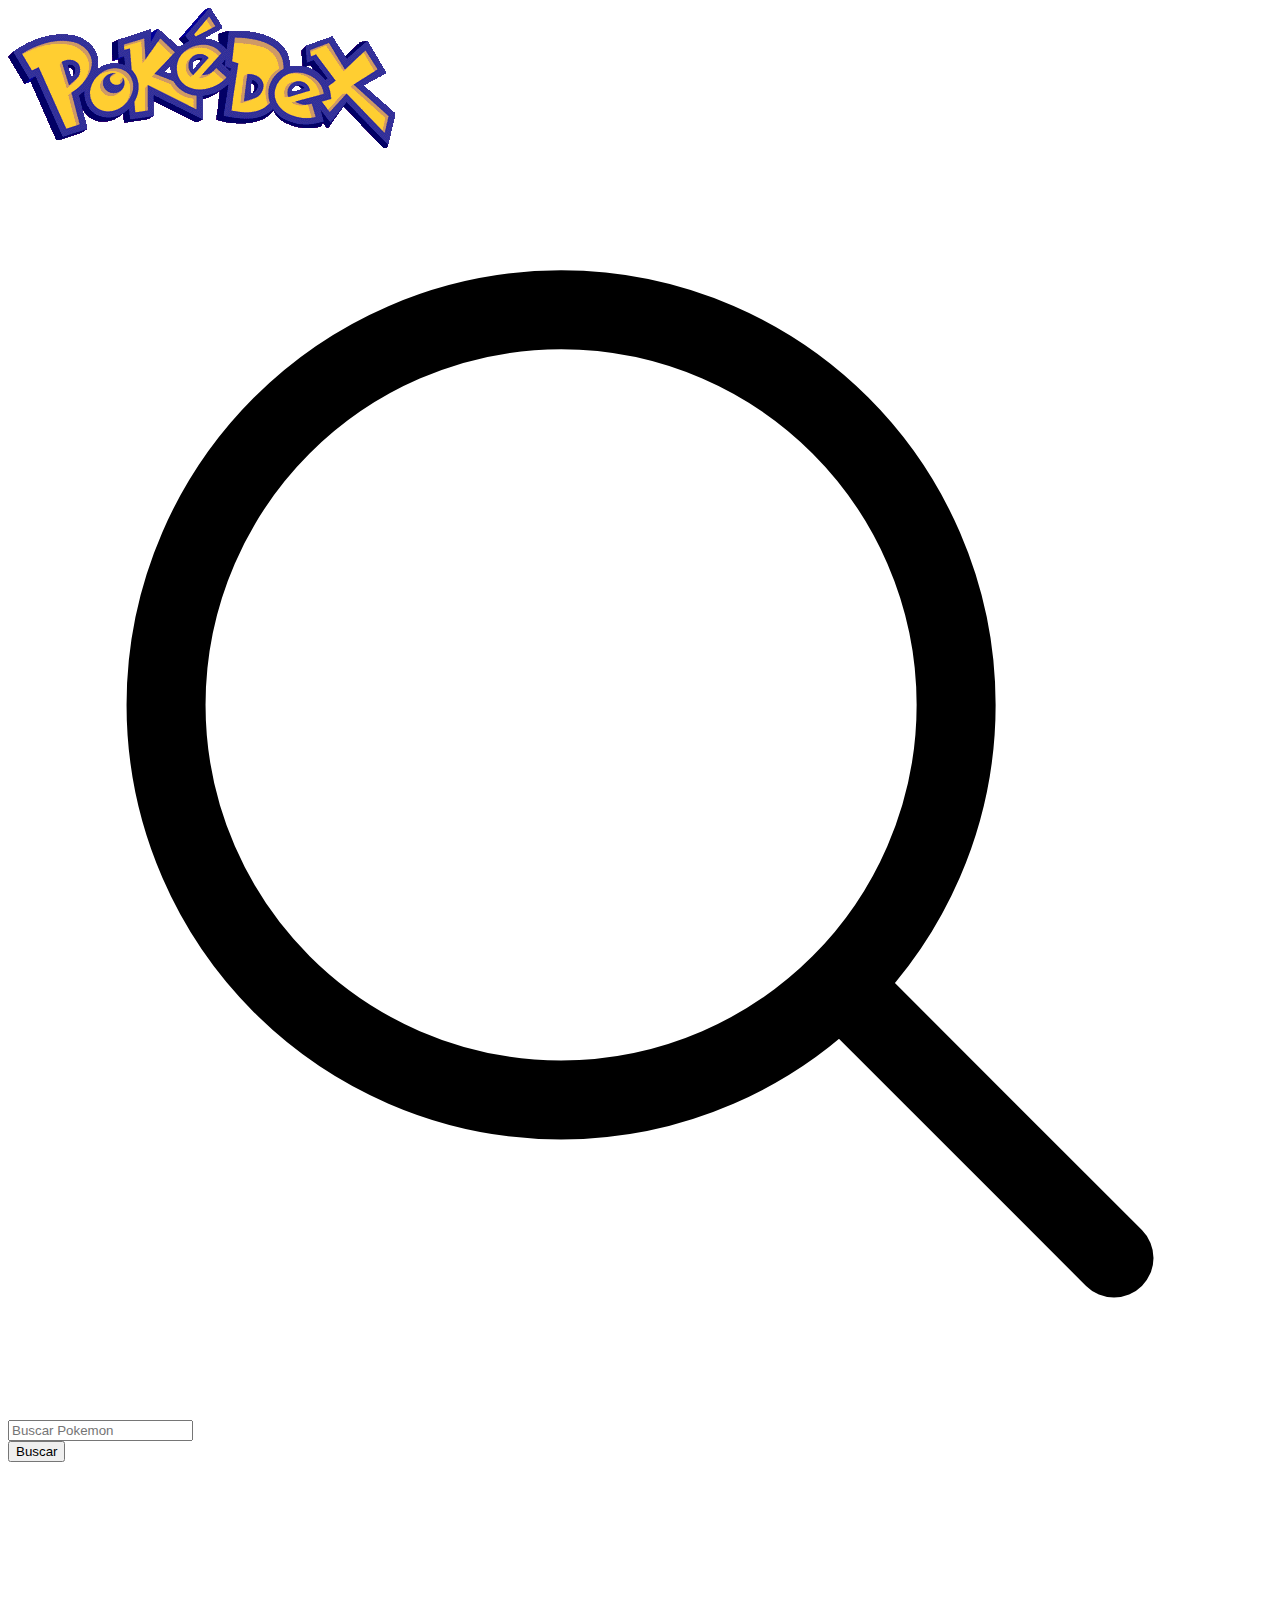
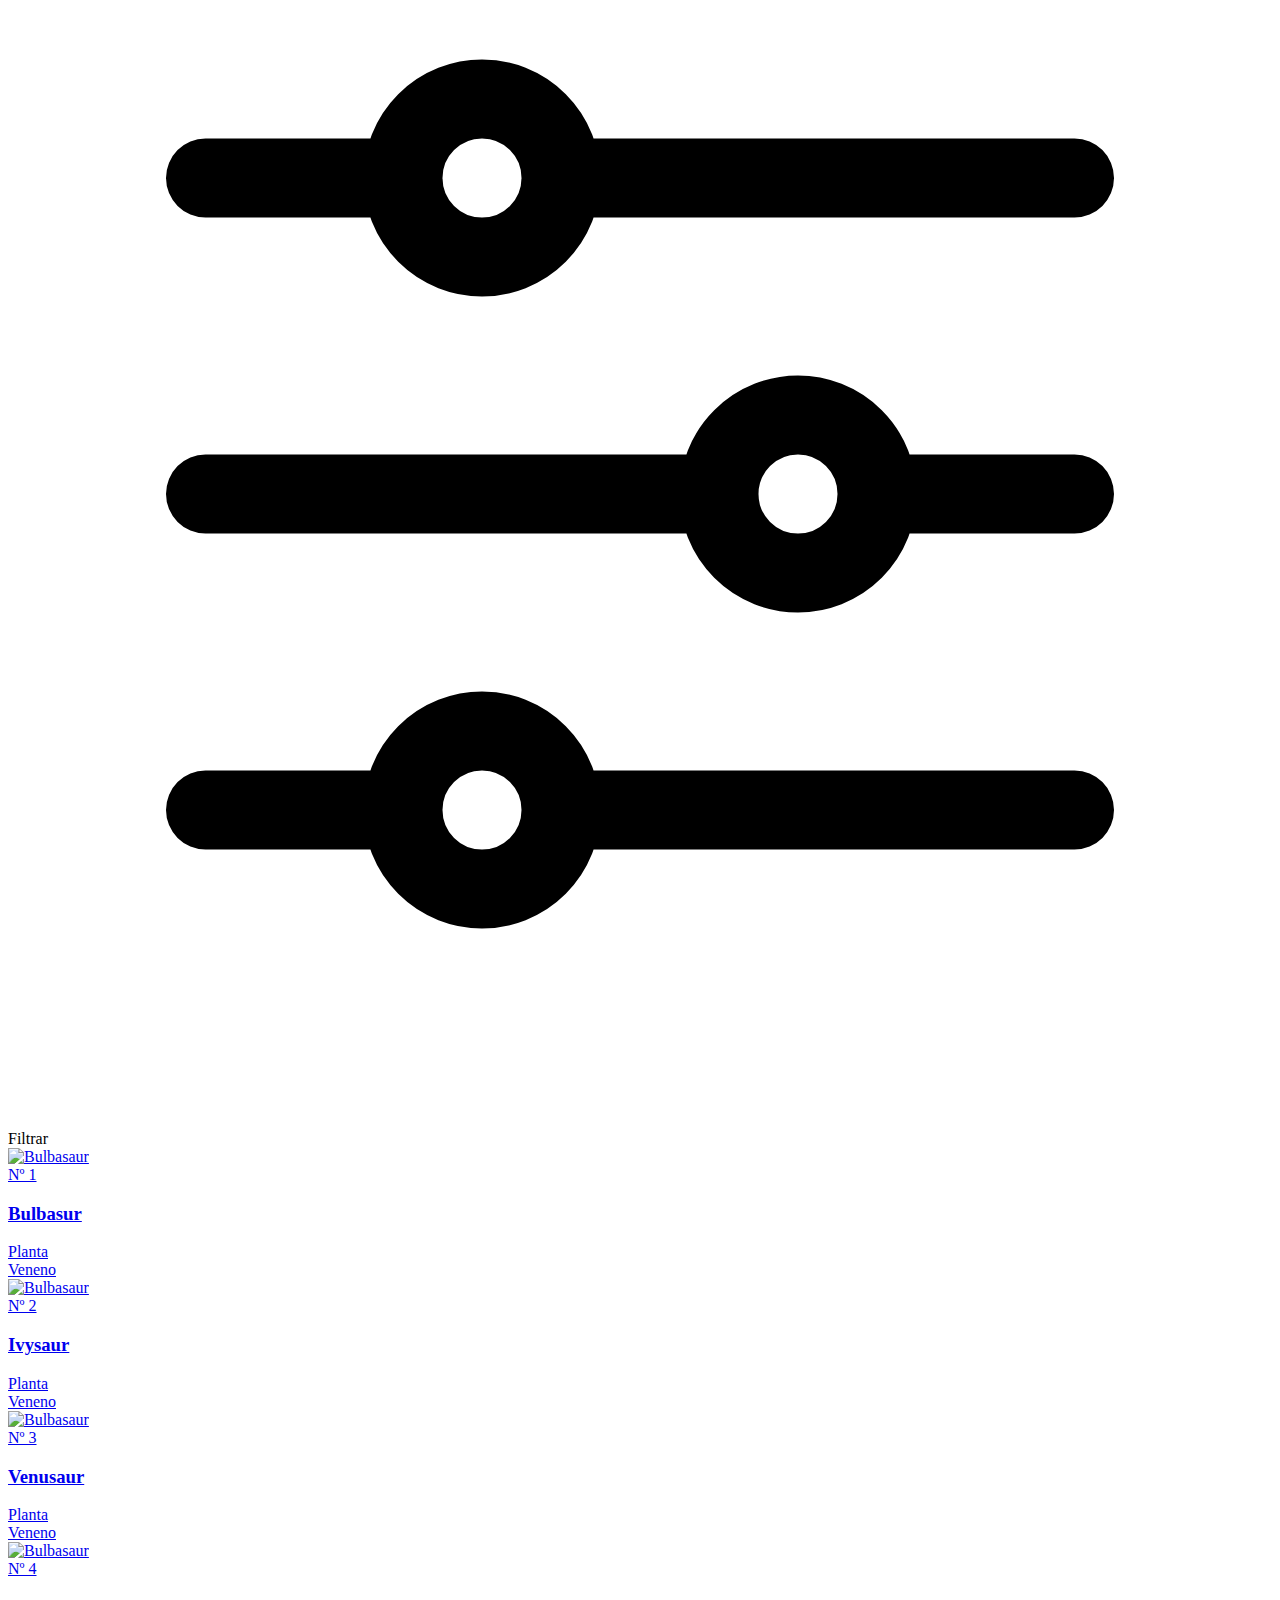
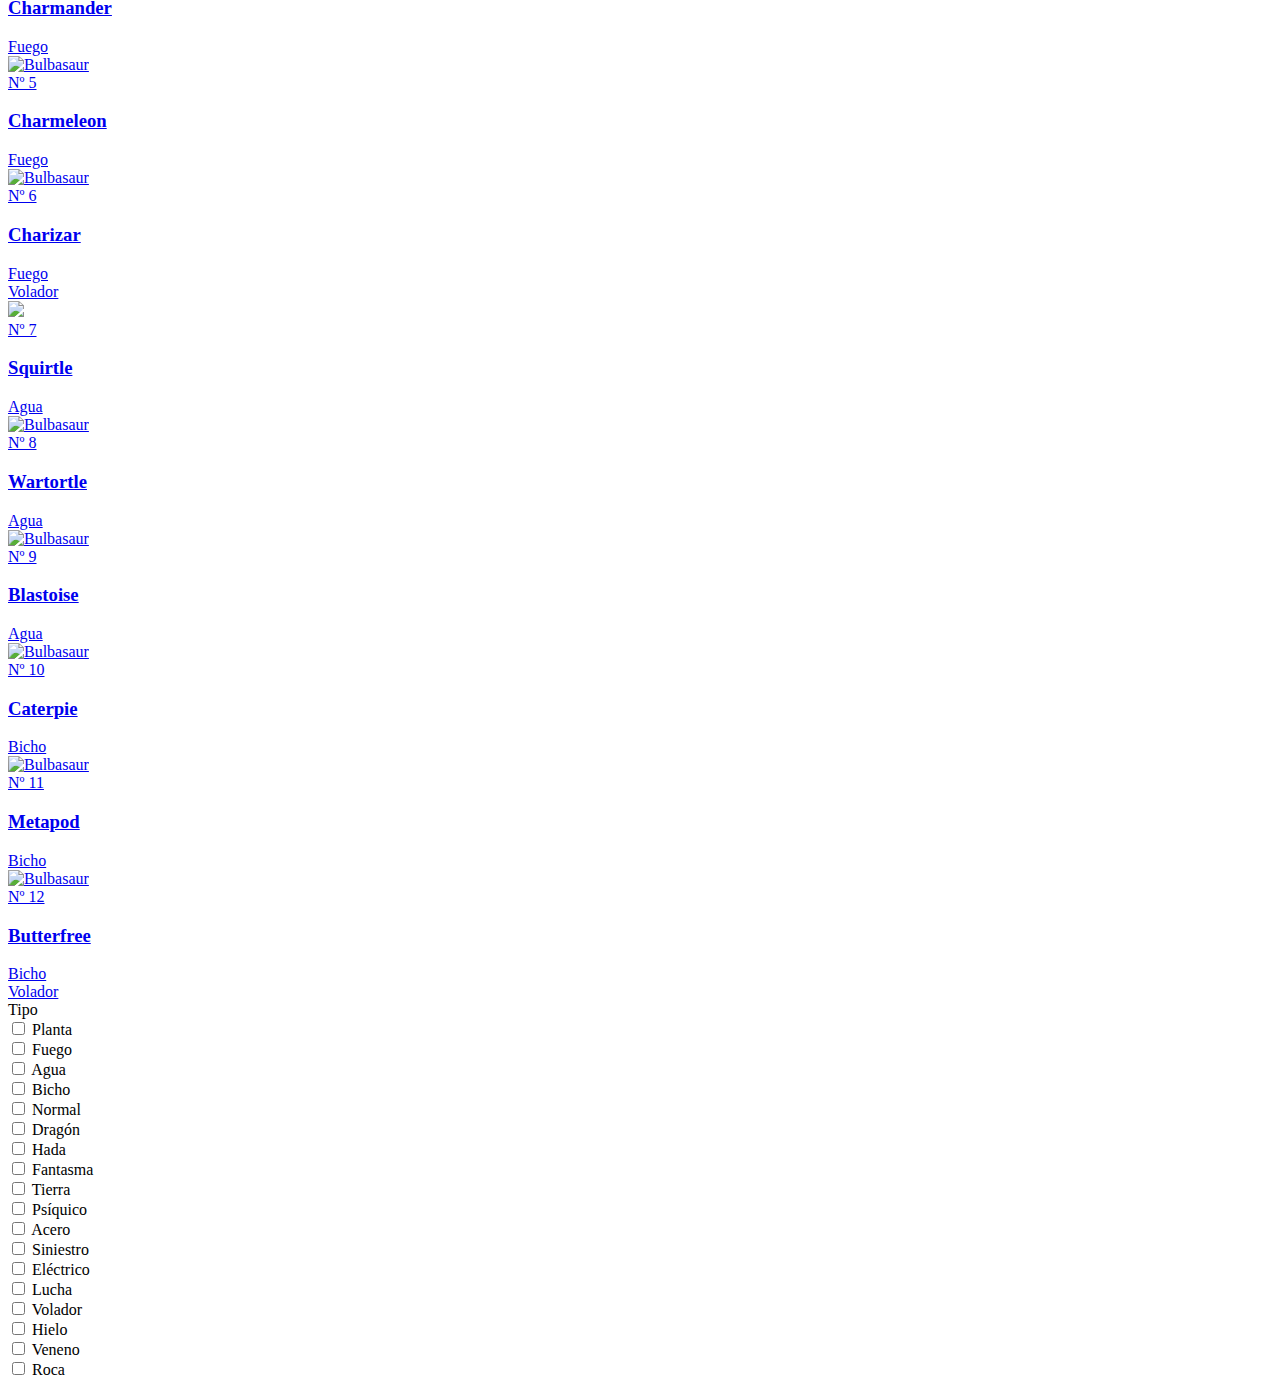
==== index.html @ eb7b1574 "pokemons" ====
<!DOCTYPE html>
<html lang="en">

<head>
    <meta charset="UTF-8">
    <meta http-equiv="X-UA-Compatible" content="IE-edge">
    <meta name="viewport" content="width=device-width, initial-scale=1.0">
    <title>Pokedex</title>
    <link rel="stylesheet" href="css/style.css">
</head>

<body>
    <header class="container"></header>
    <a href="/" class="logo">
        <img src="img/Pokédex_logo.png" alt="Pokedex">
    </a>
    <form>
        <div class="form-grup">
            <svg xmlns="http://www.w3.org/2000/svg" fill="none" viewBox="0 0 24 24" stroke-width="1.5"
                stroke="currentColor" class="icon-search">
                <path stroke-linecap="round" stroke-linejoin="round"
                    d="M21 21l-5.197-5.197m0 0A7.5 7.5 0 105.196 5.196a7.5 7.5 0 0010.607 10.607z" />
            </svg>
            <input type="search" placeholder="Buscar Pokemon">
        </div>

        <button class="btn-search">Buscar</button>
    </form>

    <div class="container-filter container">
        <div class="icon-filter">
            <svg xmlns="http://www.w3.org/2000/svg" fill="none" viewBox="0 0 24 24" stroke-width="1.5"
                stroke="currentColor" class="icon">
                <path stroke-linecap="round" stroke-linejoin="round"
                    d="M10.5 6h9.75M10.5 6a1.5 1.5 0 11-3 0m3 0a1.5 1.5 0 10-3 0M3.75 6H7.5m3 12h9.75m-9.75 0a1.5 1.5 0 01-3 0m3 0a1.5 1.5 0 00-3 0m-3.75 0H7.5m9-6h3.75m-3.75 0a1.5 1.5 0 01-3 0m3 0a1.5 1.5 0 00-3 0m-9.75 0h9.75" />
            </svg>

        </div>
        <span>Filtrar</span>
    </div>

    <main class="card-list-pokemon container">
        <a href="pokemon.html" class="card-pokemon">
            <div class="card-img">
                <img src="https://assets.pokemon.com/assets/cms2/img/pokedex/detail/001.png" alt="Bulbasaur">
            </div>
            <div class="card-info">
                <span class="pokemon-id">Nº 1</span>
                <h3>Bulbasur</h3>
                <div class="card-types">
                    <div class="grass">Planta</div>
                    <div class="poison">Veneno</div>
                </div>
            </div>
        </a>
        <a href="pokemon.html" class="card-pokemon">
            <div class="card-img">
                <img src="https://assets.pokemon.com/assets/cms2/img/pokedex/detail/002.png" alt="Bulbasaur">
            </div>
            <div class="card-info">
                <span class="pokemon-id">Nº 2</span>
                <h3>Ivysaur</h3>
                <div class="card-types">
                    <div class="grass">Planta</div>
                    <div class="poison">Veneno</div>
                </div>
            </div>
        </a>
        <a href="pokemon.html" class="card-pokemon">
            <div class="card-img">
                <img src="https://assets.pokemon.com/assets/cms2/img/pokedex/detail/003.png" alt="Bulbasaur">
            </div>
            <div class="card-info">
                <span class="pokemon-id">Nº 3</span>
                <h3>Venusaur</h3>
                <div class="card-types">
                    <div class="grass">Planta</div>
                    <div class="poison">Veneno</div>
                </div>
            </div>
        </a>
        <a href="pokemon.html" class="card-pokemon">
            <div class="card-img">
                <img src="https://assets.pokemon.com/assets/cms2/img/pokedex/detail/004.png" alt="Bulbasaur">
            </div>
            <div class="card-info">
                <span class="pokemon-id">Nº 4</span>
                <h3>Charmander</h3>
                <div class="card-types">
                    <div class="fire">Fuego</div>
                </div>
            </div>
        </a>
        <a href="pokemon.html" class="card-pokemon">
            <div class="card-img">
                <img src="https://assets.pokemon.com/assets/cms2/img/pokedex/detail/005.png" alt="Bulbasaur">
            </div>
            <div class="card-info">
                <span class="pokemon-id">Nº 5</span>
                <h3>Charmeleon</h3>
                <div class="card-types">
                    <div class="fire">Fuego</div>
                </div>
            </div>
        </a>
        <a href="pokemon.html" class="card-pokemon">
            <div class="card-img">
                <img src="https://assets.pokemon.com/assets/cms2/img/pokedex/detail/006.png" alt="Bulbasaur">
            </div>
            <div class="card-info">
                <span class="pokemon-id">Nº 6</span>
                <h3>Charizar</h3>
                <div class="card-types">
                    <div class="fire">Fuego</div>
                    <div class="flying">Volador</div>
                </div>
            </div>
        </a>
        <a href="pokemon.html" class="card-pokemon">
            <div class="card-img">
                <img src="https://assets.pokemon.com/assets/cms2/img/pokedex/detail/007.png alt="Bulbasaur">
            </div>
            <div class="card-info">
                <span class="pokemon-id">Nº 7</span>
                <h3>Squirtle</h3>
                <div class="card-types">
                    <div class="water">Agua</div>
                </div>
            </div>
        </a>
        <a href="pokemon.html" class="card-pokemon">
            <div class="card-img">
                <img src="https://assets.pokemon.com/assets/cms2/img/pokedex/detail/008.png" alt="Bulbasaur">
            </div>
            <div class="card-info">
                <span class="pokemon-id">Nº 8</span>
                <h3>Wartortle</h3>
                <div class="card-types">
                    <div class="water">Agua</div>
                </div>
            </div>
        </a>
        <a href="pokemon.html" class="card-pokemon">
            <div class="card-img">
                <img src="https://assets.pokemon.com/assets/cms2/img/pokedex/detail/009.png" alt="Bulbasaur">
            </div>
            <div class="card-info">
                <span class="pokemon-id">Nº 9</span>
                <h3>Blastoise</h3>
                <div class="card-types">
                    <div class="water">Agua</div>
                </div>
            </div>
        </a>
        <a href="pokemon.html" class="card-pokemon">
            <div class="card-img">
                <img src="https://assets.pokemon.com/assets/cms2/img/pokedex/detail/010.png" alt="Bulbasaur">
            </div>
            <div class="card-info">
                <span class="pokemon-id">Nº 10</span>
                <h3>Caterpie</h3>
                <div class="card-types">
                    <div class="bug">Bicho</div>
                </div>
            </div>
        </a>
        <a href="pokemon.html" class="card-pokemon">
            <div class="card-img">
                <img src="https://assets.pokemon.com/assets/cms2/img/pokedex/detail/011.png" alt="Bulbasaur">
            </div>
            <div class="card-info">
                <span class="pokemon-id">Nº 11</span>
                <h3>Metapod</h3>
                <div class="card-types">
                    <div class="bug">Bicho</div>
                </div>
            </div>
        </a>
        <a href="pokemon.html" class="card-pokemon">
            <div class="card-img">
                <img src="https://assets.pokemon.com/assets/cms2/img/pokedex/detail/012.png" alt="Bulbasaur">
            </div>
            <div class="card-info">
                <span class="pokemon-id">Nº 12</span>
                <h3>Butterfree</h3>
                <div class="card-types">
                    <div class="bug">Bicho</div>
                    <div class="flying">Volador</div>
                </div>
            </div>
        </a>
    </main>

    <div class="container-filters">
        <div class="filter-by-type">
            <span>Tipo</span>

            <div class="group-type">
                <input type="checkbox" name="grass" id="grass">
                <label for="grass">Planta</label>
            </div>
            <div class="group-type">
                <input type="checkbox" name="fire" id="fire">
                <label for="fire">Fuego</label>
            </div>
            <div class="group-type">
                <input type="checkbox" name="water" id="water">
                <label for="water">Agua</label>
            </div>
            <div class="group-type">
                <input type="checkbox" name="bug" id="bug">
                <label for="bug">Bicho</label>
            </div>
            <div class="group-type">
                <input type="checkbox" name="normal" id="normal">
                <label for="normal">Normal</label>
            </div>
            <div class="group-type">
                <input type="checkbox" name="dragon" id="dragon">
                <label for="dragon">Dragón</label>
            </div>
            <div class="group-type">
                <input type="checkbox" name="fairy" id="fairy">
                <label for="fairy">Hada</label>
            </div>
            <div class="group-type">
                <input type="checkbox" name="ghost" id="ghost">
                <label for="ghost">Fantasma</label>
            </div>
            <div class="group-type">
                <input type="checkbox" name="ground" id="ground">
                <label for="ground">Tierra</label>
            </div>
            <div class="group-type">
                <input type="checkbox" name="psychic" id="psychic">
                <label for="psychic">Psíquico</label>
            </div>
            <div class="group-type">
                <input type="checkbox" name="steel" id="steel">
                <label for="steel">Acero</label>
            </div>
            <div class="group-type">
                <input type="checkbox" name="shadow" id="shadow">
                <label for="shadow">Siniestro</label>
            </div>
            <div class="group-type">
                <input type="checkbox" name="electric" id="electric">
                <label for="electric">Eléctrico</label>
            </div>
            <div class="group-type">
                <input type="checkbox" name="fighting" id="fighting">
                <label for="fighting">Lucha</label>
            </div>
            <div class="group-type">
                <input type="checkbox" name="flying" id="flying">
                <label for="flying">Volador</label>
            </div>
            <div class="group-type">
                <input type="checkbox" name="ice" id="ice">
                <label for="ice">Hielo</label>
            </div>
            <div class="group-type">
                <input type="checkbox" name="poison" id="poison">
                <label for="poison">Veneno</label>
            </div>
            <div class="group-type">
                <input type="checkbox" name="rock" id="rock">
                <label for="rock">Roca</label>
            </div>
        </div>
    </div>
</body>

</html>
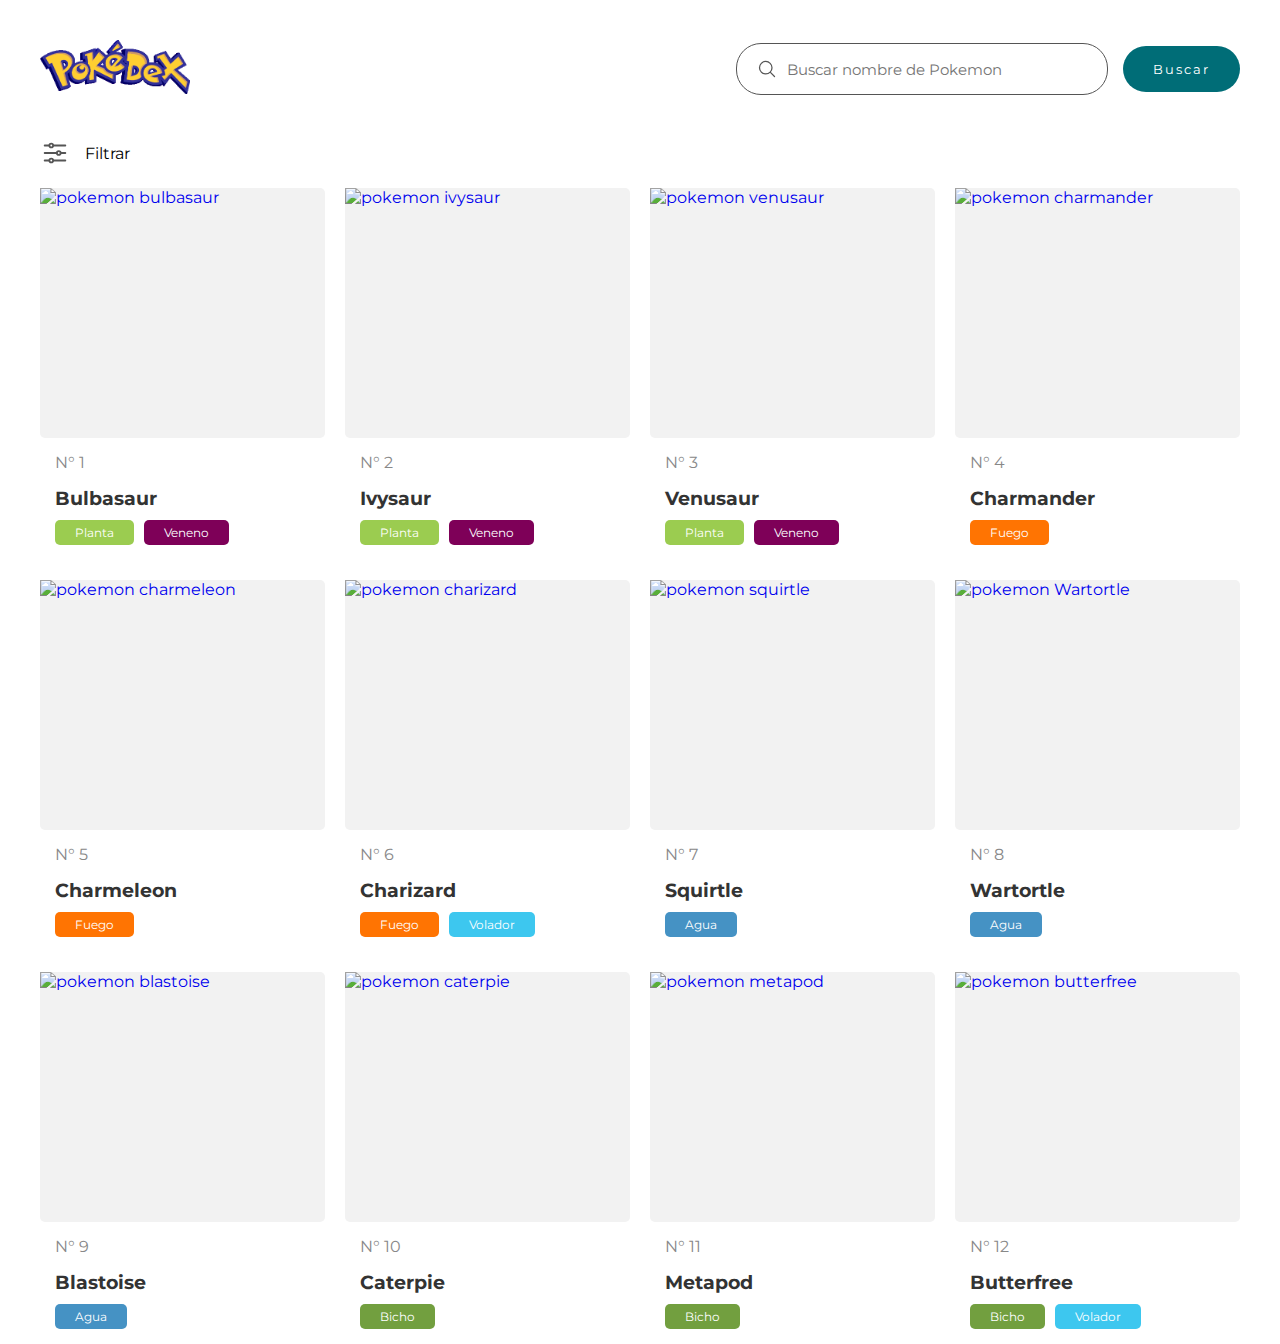
==== commit 03366f16: "pokestats" ====
--- a/index.html
+++ b/index.html
@@ -1,274 +1,344 @@
 <!DOCTYPE html>
 <html lang="en">
-
-<head>
-    <meta charset="UTF-8">
-    <meta http-equiv="X-UA-Compatible" content="IE-edge">
-    <meta name="viewport" content="width=device-width, initial-scale=1.0">
-    <title>Pokedex</title>
-    <link rel="stylesheet" href="css/style.css">
-</head>
-
-<body>
-    <header class="container"></header>
-    <a href="/" class="logo">
-        <img src="img/Pokédex_logo.png" alt="Pokedex">
-    </a>
-    <form>
-        <div class="form-grup">
-            <svg xmlns="http://www.w3.org/2000/svg" fill="none" viewBox="0 0 24 24" stroke-width="1.5"
-                stroke="currentColor" class="icon-search">
-                <path stroke-linecap="round" stroke-linejoin="round"
-                    d="M21 21l-5.197-5.197m0 0A7.5 7.5 0 105.196 5.196a7.5 7.5 0 0010.607 10.607z" />
-            </svg>
-            <input type="search" placeholder="Buscar Pokemon">
-        </div>
-
-        <button class="btn-search">Buscar</button>
-    </form>
-
-    <div class="container-filter container">
-        <div class="icon-filter">
-            <svg xmlns="http://www.w3.org/2000/svg" fill="none" viewBox="0 0 24 24" stroke-width="1.5"
-                stroke="currentColor" class="icon">
-                <path stroke-linecap="round" stroke-linejoin="round"
-                    d="M10.5 6h9.75M10.5 6a1.5 1.5 0 11-3 0m3 0a1.5 1.5 0 10-3 0M3.75 6H7.5m3 12h9.75m-9.75 0a1.5 1.5 0 01-3 0m3 0a1.5 1.5 0 00-3 0m-3.75 0H7.5m9-6h3.75m-3.75 0a1.5 1.5 0 01-3 0m3 0a1.5 1.5 0 00-3 0m-9.75 0h9.75" />
-            </svg>
-
-        </div>
-        <span>Filtrar</span>
-    </div>
-
-    <main class="card-list-pokemon container">
-        <a href="pokemon.html" class="card-pokemon">
-            <div class="card-img">
-                <img src="https://assets.pokemon.com/assets/cms2/img/pokedex/detail/001.png" alt="Bulbasaur">
-            </div>
-            <div class="card-info">
-                <span class="pokemon-id">Nº 1</span>
-                <h3>Bulbasur</h3>
-                <div class="card-types">
-                    <div class="grass">Planta</div>
-                    <div class="poison">Veneno</div>
-                </div>
-            </div>
-        </a>
-        <a href="pokemon.html" class="card-pokemon">
-            <div class="card-img">
-                <img src="https://assets.pokemon.com/assets/cms2/img/pokedex/detail/002.png" alt="Bulbasaur">
-            </div>
-            <div class="card-info">
-                <span class="pokemon-id">Nº 2</span>
-                <h3>Ivysaur</h3>
-                <div class="card-types">
-                    <div class="grass">Planta</div>
-                    <div class="poison">Veneno</div>
-                </div>
-            </div>
-        </a>
-        <a href="pokemon.html" class="card-pokemon">
-            <div class="card-img">
-                <img src="https://assets.pokemon.com/assets/cms2/img/pokedex/detail/003.png" alt="Bulbasaur">
-            </div>
-            <div class="card-info">
-                <span class="pokemon-id">Nº 3</span>
-                <h3>Venusaur</h3>
-                <div class="card-types">
-                    <div class="grass">Planta</div>
-                    <div class="poison">Veneno</div>
-                </div>
-            </div>
-        </a>
-        <a href="pokemon.html" class="card-pokemon">
-            <div class="card-img">
-                <img src="https://assets.pokemon.com/assets/cms2/img/pokedex/detail/004.png" alt="Bulbasaur">
-            </div>
-            <div class="card-info">
-                <span class="pokemon-id">Nº 4</span>
-                <h3>Charmander</h3>
-                <div class="card-types">
-                    <div class="fire">Fuego</div>
-                </div>
-            </div>
-        </a>
-        <a href="pokemon.html" class="card-pokemon">
-            <div class="card-img">
-                <img src="https://assets.pokemon.com/assets/cms2/img/pokedex/detail/005.png" alt="Bulbasaur">
-            </div>
-            <div class="card-info">
-                <span class="pokemon-id">Nº 5</span>
-                <h3>Charmeleon</h3>
-                <div class="card-types">
-                    <div class="fire">Fuego</div>
-                </div>
-            </div>
-        </a>
-        <a href="pokemon.html" class="card-pokemon">
-            <div class="card-img">
-                <img src="https://assets.pokemon.com/assets/cms2/img/pokedex/detail/006.png" alt="Bulbasaur">
-            </div>
-            <div class="card-info">
-                <span class="pokemon-id">Nº 6</span>
-                <h3>Charizar</h3>
-                <div class="card-types">
-                    <div class="fire">Fuego</div>
-                    <div class="flying">Volador</div>
-                </div>
-            </div>
-        </a>
-        <a href="pokemon.html" class="card-pokemon">
-            <div class="card-img">
-                <img src="https://assets.pokemon.com/assets/cms2/img/pokedex/detail/007.png alt="Bulbasaur">
-            </div>
-            <div class="card-info">
-                <span class="pokemon-id">Nº 7</span>
-                <h3>Squirtle</h3>
-                <div class="card-types">
-                    <div class="water">Agua</div>
-                </div>
-            </div>
-        </a>
-        <a href="pokemon.html" class="card-pokemon">
-            <div class="card-img">
-                <img src="https://assets.pokemon.com/assets/cms2/img/pokedex/detail/008.png" alt="Bulbasaur">
-            </div>
-            <div class="card-info">
-                <span class="pokemon-id">Nº 8</span>
-                <h3>Wartortle</h3>
-                <div class="card-types">
-                    <div class="water">Agua</div>
-                </div>
-            </div>
-        </a>
-        <a href="pokemon.html" class="card-pokemon">
-            <div class="card-img">
-                <img src="https://assets.pokemon.com/assets/cms2/img/pokedex/detail/009.png" alt="Bulbasaur">
-            </div>
-            <div class="card-info">
-                <span class="pokemon-id">Nº 9</span>
-                <h3>Blastoise</h3>
-                <div class="card-types">
-                    <div class="water">Agua</div>
-                </div>
-            </div>
-        </a>
-        <a href="pokemon.html" class="card-pokemon">
-            <div class="card-img">
-                <img src="https://assets.pokemon.com/assets/cms2/img/pokedex/detail/010.png" alt="Bulbasaur">
-            </div>
-            <div class="card-info">
-                <span class="pokemon-id">Nº 10</span>
-                <h3>Caterpie</h3>
-                <div class="card-types">
-                    <div class="bug">Bicho</div>
-                </div>
-            </div>
-        </a>
-        <a href="pokemon.html" class="card-pokemon">
-            <div class="card-img">
-                <img src="https://assets.pokemon.com/assets/cms2/img/pokedex/detail/011.png" alt="Bulbasaur">
-            </div>
-            <div class="card-info">
-                <span class="pokemon-id">Nº 11</span>
-                <h3>Metapod</h3>
-                <div class="card-types">
-                    <div class="bug">Bicho</div>
-                </div>
-            </div>
-        </a>
-        <a href="pokemon.html" class="card-pokemon">
-            <div class="card-img">
-                <img src="https://assets.pokemon.com/assets/cms2/img/pokedex/detail/012.png" alt="Bulbasaur">
-            </div>
-            <div class="card-info">
-                <span class="pokemon-id">Nº 12</span>
-                <h3>Butterfree</h3>
-                <div class="card-types">
-                    <div class="bug">Bicho</div>
-                    <div class="flying">Volador</div>
-                </div>
-            </div>
-        </a>
-    </main>
-
-    <div class="container-filters">
-        <div class="filter-by-type">
-            <span>Tipo</span>
-
-            <div class="group-type">
-                <input type="checkbox" name="grass" id="grass">
-                <label for="grass">Planta</label>
-            </div>
-            <div class="group-type">
-                <input type="checkbox" name="fire" id="fire">
-                <label for="fire">Fuego</label>
-            </div>
-            <div class="group-type">
-                <input type="checkbox" name="water" id="water">
-                <label for="water">Agua</label>
-            </div>
-            <div class="group-type">
-                <input type="checkbox" name="bug" id="bug">
-                <label for="bug">Bicho</label>
-            </div>
-            <div class="group-type">
-                <input type="checkbox" name="normal" id="normal">
-                <label for="normal">Normal</label>
-            </div>
-            <div class="group-type">
-                <input type="checkbox" name="dragon" id="dragon">
-                <label for="dragon">Dragón</label>
-            </div>
-            <div class="group-type">
-                <input type="checkbox" name="fairy" id="fairy">
-                <label for="fairy">Hada</label>
-            </div>
-            <div class="group-type">
-                <input type="checkbox" name="ghost" id="ghost">
-                <label for="ghost">Fantasma</label>
-            </div>
-            <div class="group-type">
-                <input type="checkbox" name="ground" id="ground">
-                <label for="ground">Tierra</label>
-            </div>
-            <div class="group-type">
-                <input type="checkbox" name="psychic" id="psychic">
-                <label for="psychic">Psíquico</label>
-            </div>
-            <div class="group-type">
-                <input type="checkbox" name="steel" id="steel">
-                <label for="steel">Acero</label>
-            </div>
-            <div class="group-type">
-                <input type="checkbox" name="shadow" id="shadow">
-                <label for="shadow">Siniestro</label>
-            </div>
-            <div class="group-type">
-                <input type="checkbox" name="electric" id="electric">
-                <label for="electric">Eléctrico</label>
-            </div>
-            <div class="group-type">
-                <input type="checkbox" name="fighting" id="fighting">
-                <label for="fighting">Lucha</label>
-            </div>
-            <div class="group-type">
-                <input type="checkbox" name="flying" id="flying">
-                <label for="flying">Volador</label>
-            </div>
-            <div class="group-type">
-                <input type="checkbox" name="ice" id="ice">
-                <label for="ice">Hielo</label>
-            </div>
-            <div class="group-type">
-                <input type="checkbox" name="poison" id="poison">
-                <label for="poison">Veneno</label>
-            </div>
-            <div class="group-type">
-                <input type="checkbox" name="rock" id="rock">
-                <label for="rock">Roca</label>
-            </div>
-        </div>
-    </div>
-</body>
-
+	<head>
+		<meta charset="UTF-8" />
+		<meta http-equiv="X-UA-Compatible" content="IE=edge" />
+		<meta
+			name="viewport"
+			content="width=device-width, initial-scale=1.0"
+		/>
+		<title>Pokedex</title>
+		<link rel="stylesheet" href="styles.css" />
+	</head>
+	<body>
+		<header class="container">
+			<a href="/" class="logo">
+				<img src="img/Pokédex_logo.png" alt="Logo Pokedex" />
+			</a>
+			<form>
+				<div class="form-group">
+					<svg
+						xmlns="http://www.w3.org/2000/svg"
+						fill="none"
+						viewBox="0 0 24 24"
+						stroke-width="1.5"
+						stroke="currentColor"
+						class="icon-search"
+					>
+						<path
+							stroke-linecap="round"
+							stroke-linejoin="round"
+							d="M21 21l-5.197-5.197m0 0A7.5 7.5 0 105.196 5.196a7.5 7.5 0 0010.607 10.607z"
+						/>
+					</svg>
+					<input
+						type="search"
+						placeholder="Buscar nombre de Pokemon"
+					/>
+				</div>
+
+				<button class="btn-search">Buscar</button>
+			</form>
+		</header>
+
+		<div class="container-filter container">
+			<div class="icon-filter">
+				<svg
+					xmlns="http://www.w3.org/2000/svg"
+					fill="none"
+					viewBox="0 0 24 24"
+					stroke-width="1.5"
+					stroke="currentColor"
+					class="icon"
+				>
+					<path
+						stroke-linecap="round"
+						stroke-linejoin="round"
+						d="M10.5 6h9.75M10.5 6a1.5 1.5 0 11-3 0m3 0a1.5 1.5 0 10-3 0M3.75 6H7.5m3 12h9.75m-9.75 0a1.5 1.5 0 01-3 0m3 0a1.5 1.5 0 00-3 0m-3.75 0H7.5m9-6h3.75m-3.75 0a1.5 1.5 0 01-3 0m3 0a1.5 1.5 0 00-3 0m-9.75 0h9.75"
+					/>
+				</svg>
+                <span>Filtrar</span>
+			</div>
+		</div>
+
+		<main class="card-list-pokemon container">
+			<a href="pokemon.html" class="card-pokemon">
+				<div class="card-img">
+					<img
+						src="https://assets.pokemon.com/assets/cms2/img/pokedex/detail/001.png"
+						alt="pokemon bulbasaur"
+					/>
+				</div>
+				<div class="card-info">
+					<span class="pokemon-id">N° 1</span>
+					<h3>Bulbasaur</h3>
+					<div class="card-types">
+						<span class="grass">Planta</span>
+						<span class="poison">Veneno</span>
+					</div>
+				</div>
+			</a>
+
+			<a href="pokemon.html" class="card-pokemon">
+				<div class="card-img">
+					<img
+						src="https://assets.pokemon.com/assets/cms2/img/pokedex/detail/002.png"
+						alt="pokemon ivysaur"
+					/>
+				</div>
+				<div class="card-info">
+					<span class="pokemon-id">N° 2</span>
+					<h3>Ivysaur</h3>
+					<div class="card-types">
+						<span class="grass">Planta</span>
+						<span class="poison">Veneno</span>
+					</div>
+				</div>
+			</a>
+
+			<a href="pokemon.html" class="card-pokemon">
+				<div class="card-img">
+					<img
+						src="https://assets.pokemon.com/assets/cms2/img/pokedex/detail/003.png"
+						alt="pokemon venusaur"
+					/>
+				</div>
+				<div class="card-info">
+					<span class="pokemon-id">N° 3</span>
+					<h3>Venusaur</h3>
+					<div class="card-types">
+						<span class="grass">Planta</span>
+						<span class="poison">Veneno</span>
+					</div>
+				</div>
+			</a>
+
+			<a href="pokemon.html" class="card-pokemon">
+				<div class="card-img">
+					<img
+						src="https://assets.pokemon.com/assets/cms2/img/pokedex/detail/004.png"
+						alt="pokemon charmander"
+					/>
+				</div>
+				<div class="card-info">
+					<span class="pokemon-id">N° 4</span>
+					<h3>Charmander</h3>
+					<div class="card-types">
+						<span class="fire">Fuego</span>
+					</div>
+				</div>
+			</a>
+
+			<a href="pokemon.html" class="card-pokemon">
+				<div class="card-img">
+					<img
+						src="https://assets.pokemon.com/assets/cms2/img/pokedex/detail/005.png"
+						alt="pokemon charmeleon"
+					/>
+				</div>
+				<div class="card-info">
+					<span class="pokemon-id">N° 5</span>
+					<h3>Charmeleon</h3>
+					<div class="card-types">
+						<span class="fire">Fuego</span>
+					</div>
+				</div>
+			</a>
+
+			<a href="pokemon.html" class="card-pokemon">
+				<div class="card-img">
+					<img
+						src="https://assets.pokemon.com/assets/cms2/img/pokedex/detail/006.png"
+						alt="pokemon charizard"
+					/>
+				</div>
+				<div class="card-info">
+					<span class="pokemon-id">N° 6</span>
+					<h3>Charizard</h3>
+					<div class="card-types">
+						<span class="fire">Fuego</span>
+						<span class="flying">Volador</span>
+					</div>
+				</div>
+			</a>
+
+			<a href="pokemon.html" class="card-pokemon">
+				<div class="card-img">
+					<img
+						src="https://assets.pokemon.com/assets/cms2/img/pokedex/detail/007.png"
+						alt="pokemon squirtle"
+					/>
+				</div>
+				<div class="card-info">
+					<span class="pokemon-id">N° 7</span>
+					<h3>Squirtle</h3>
+					<div class="card-types">
+						<span class="water">Agua</span>
+					</div>
+				</div>
+			</a>
+
+			<a href="pokemon.html" class="card-pokemon">
+				<div class="card-img">
+					<img
+						src="https://assets.pokemon.com/assets/cms2/img/pokedex/detail/008.png"
+						alt="pokemon Wartortle"
+					/>
+				</div>
+				<div class="card-info">
+					<span class="pokemon-id">N° 8</span>
+					<h3>Wartortle</h3>
+					<div class="card-types">
+						<span class="water">Agua</span>
+					</div>
+				</div>
+			</a>
+
+			<a href="pokemon.html" class="card-pokemon">
+				<div class="card-img">
+					<img
+						src="https://assets.pokemon.com/assets/cms2/img/pokedex/detail/009.png"
+						alt="pokemon blastoise"
+					/>
+				</div>
+				<div class="card-info">
+					<span class="pokemon-id">N° 9</span>
+					<h3>Blastoise</h3>
+					<div class="card-types">
+						<span class="water">Agua</span>
+					</div>
+				</div>
+			</a>
+
+			<a href="pokemon.html" class="card-pokemon">
+				<div class="card-img">
+					<img
+						src="https://assets.pokemon.com/assets/cms2/img/pokedex/detail/010.png"
+						alt="pokemon caterpie"
+					/>
+				</div>
+				<div class="card-info">
+					<span class="pokemon-id">N° 10</span>
+					<h3>Caterpie</h3>
+					<div class="card-types">
+						<span class="bug">Bicho</span>
+					</div>
+				</div>
+			</a>
+
+			<a href="pokemon.html" class="card-pokemon">
+				<div class="card-img">
+					<img
+						src="https://assets.pokemon.com/assets/cms2/img/pokedex/detail/011.png"
+						alt="pokemon metapod"
+					/>
+				</div>
+				<div class="card-info">
+					<span class="pokemon-id">N° 11</span>
+					<h3>Metapod</h3>
+					<div class="card-types">
+						<span class="bug">Bicho</span>
+					</div>
+				</div>
+			</a>
+
+			<a href="pokemon.html" class="card-pokemon">
+				<div class="card-img">
+					<img
+						src="https://assets.pokemon.com/assets/cms2/img/pokedex/detail/012.png"
+						alt="pokemon butterfree"
+					/>
+				</div>
+				<div class="card-info">
+					<span class="pokemon-id">N° 12</span>
+					<h3>Butterfree</h3>
+					<div class="card-types">
+						<span class="bug">Bicho</span>
+						<span class="flying">Volador</span>
+					</div>
+				</div>
+			</a>
+		</main>
+
+		<div class="container-filters">
+			<div class="filter-by-type">
+				<span>Tipo</span>
+
+				<div class="group-type">
+					<input type="checkbox" name="grass" id="grass" />
+					<label for="grass">Planta</label>
+				</div>
+				<div class="group-type">
+					<input type="checkbox" name="fire" id="fire" />
+					<label for="fire">Fuego</label>
+				</div>
+				<div class="group-type">
+					<input type="checkbox" name="bug" id="bug" />
+					<label for="bug">Bicho</label>
+				</div>
+				<div class="group-type">
+					<input type="checkbox" name="fairy" id="fairy" />
+					<label for="fairy">Hada</label>
+				</div>
+				<div class="group-type">
+					<input type="checkbox" name="dragon" id="dragon" />
+					<label for="dragon">Dragón</label>
+				</div>
+				<div class="group-type">
+					<input type="checkbox" name="shadow" id="shadow" />
+					<label for="shadow">Fantasma</label>
+				</div>
+				<div class="group-type">
+					<input type="checkbox" name="ground" id="ground" />
+					<label for="ground">Tierra</label>
+				</div>
+				<div class="group-type">
+					<input type="checkbox" name="normal" id="normal" />
+					<label for="normal">Normal</label>
+				</div>
+				<div class="group-type">
+					<input type="checkbox" name="psychic" id="psychic" />
+					<label for="psychic">Psíquico</label>
+				</div>
+				<div class="group-type">
+					<input type="checkbox" name="steel" id="steel" />
+					<label for="steel">Acero</label>
+				</div>
+				<div class="group-type">
+					<input type="checkbox" name="dark" id="dark" />
+					<label for="dark">Siniestro</label>
+				</div>
+				<div class="group-type">
+					<input type="checkbox" name="electric" id="electric" />
+					<label for="electric">Eléctrico</label>
+				</div>
+				<div class="group-type">
+					<input type="checkbox" name="fighting" id="fighting" />
+					<label for="fighting">Lucha</label>
+				</div>
+				<div class="group-type">
+					<input type="checkbox" name="flying" id="flying" />
+					<label for="flying">Volador</label>
+				</div>
+				<div class="group-type">
+					<input type="checkbox" name="ice" id="ice" />
+					<label for="ice">Hielo</label>
+				</div>
+				<div class="group-type">
+					<input type="checkbox" name="poison" id="poison" />
+					<label for="poison">Veneno</label>
+				</div>
+				<div class="group-type">
+					<input type="checkbox" name="rock" id="rock" />
+					<label for="rock">Roca</label>
+				</div>
+				<div class="group-type">
+					<input type="checkbox" name="water" id="water" />
+					<label for="water">Agua</label>
+				</div>
+			</div>
+		</div>
+
+        <script src="main.js"></script>
+	</body>
 </html>--- a/styles.css
+++ b/styles.css
@@ -0,0 +1,376 @@
+ @import url('https://fonts.googleapis.com/css2?family=Montserrat:wght@100;500;700&display=swap');
+
+
+ :root{
+    --color-fire: #ff7402;
+	--color-grass: #9bcc50;
+	--color-steel: #9eb7b8;
+	--color-water: #4592c4;
+	--color-psychic: #f366b9;
+	--color-ground: #ab9842;
+	--color-ice: #51c4e7;
+	--color-flying: #3dc7ef;
+	--color-ghost: #4d5b64;
+	--color-normal: #a4acaf;
+	--color-poison: #7e0058;
+	--color-rock: #a38c21;
+	--color-fighting: #d56723;
+	--color-dark: #707070;
+	--color-bug: #729f3f;
+	--color-dragon: linear-gradient(180deg, #53a4cf 50%, #f16e57 50%);
+	--color-electric: #bba909;
+	--color-fairy: #fdb9e9;
+	--color-shadow: #7b62a3;
+	--color-unknow: #757575;
+
+	--color-primary: #006d77;
+	--color-primary-hover: #83c5be;
+ }
+
+ *{
+    margin: 0;
+    padding: 0;
+    box-sizing: border-box;
+ }
+
+ body{
+    font-family: 'Montserrat';
+}
+
+.container{
+	max-width: 1200px;
+	margin: 0 auto;
+}
+
+
+/* HEADER */
+
+header{
+	display: flex;
+	align-items: center;
+	justify-content: space-between;
+	padding: 40px 0;
+}
+
+.logo img{
+	width: 150px;
+}
+
+header form{
+	display: flex;
+	align-items: center;
+
+	gap: 15px;
+}
+
+.form-group{
+	display: flex;
+	align-items: center;
+	gap: 10px;
+
+	border: 1px solid #555;
+	padding: 15px 20px;
+	border-radius: 25px;
+}
+
+.form-group input{
+	font-family: inherit;
+	width: 300px;
+	border: none;
+	outline: none;
+	font-size: 15px;
+}
+
+.icon-search{
+	width: 20px;
+	height: 20px;
+	stroke: #555;
+}
+
+.btn-search{
+	border: none;
+	outline: none;
+	border-radius: 25px;
+	font-family: inherit;
+	padding: 15px 30px;
+	cursor: pointer;
+	letter-spacing: 2px;
+	background-color: var(--color-primary);
+	color: white;
+}
+
+.btn-search:hover{
+	background-color: var(--color-primary-hover);
+	color: black;
+}
+
+/* ICONO FILTER */
+
+.container-filter{
+	display: flex;	
+}
+
+.icon-filter{
+	display: flex;
+	align-items: center;
+	gap: 15px;
+	margin-bottom: 20px;
+	cursor: pointer;
+}
+
+.icon-filter .icon{
+	width: 30px;
+	height: 30px;
+	stroke: #555;
+}
+
+/* CARD LIST POKEMON */
+
+.card-list-pokemon{
+	display: grid;
+	grid-template-columns: repeat(4, 1fr);
+	gap: 20px;
+}
+
+.card-pokemon{
+	cursor: pointer;
+	text-decoration: none;
+
+}
+
+.card-img{
+	background-color: #f2f2f2;
+	display: flex;
+	align-items: center;
+	justify-content: center;
+	border-radius: 5px;
+	height: 250px;
+}
+
+.card-img img{
+	width: 100%;
+	height: 100%;
+}
+
+.card-info{
+	padding: 15px;
+}
+
+.card-info h3{
+	color: #333;
+}
+
+.pokemon-id{
+	display: block;
+	color: #888;
+	margin-bottom: 15px;
+}
+
+.card-types{
+	display: flex;
+	gap: 10px;
+	margin-top: 10px;
+}
+
+.card-types span{
+	font-size: 12px;
+	padding: 5px 20px;
+	border-radius: 5px;
+	color: white;
+}
+
+/* TIPOS DE POKEMON */
+
+.grass{
+	background-color: var(--color-grass);
+}
+.fire{
+	background-color: var(--color-fire);
+}
+.steel{
+	background-color: var(--color-steel);
+}
+.water{
+	background-color: var(--color-water);
+}
+.psychic{
+	background-color: var(--color-psychic);
+}
+.ground{
+	background-color: var(--color-ground);
+}
+.ice{
+	background-color: var(--color-ice);
+}
+.flying{
+	background-color: var(--color-flying);
+}
+.ghost{
+	background-color: var(--color-ghost);
+}
+.normal{
+	background-color: var(--color-normal);
+}
+.poison{
+	background-color: var(--color-poison);
+}
+.rock{
+	background-color: var(--color-rock);
+}
+.fighting{
+	background-color: var(--color-fighting);
+}
+.dark{
+	background-color: var(--color-dark);
+}
+.bug{
+	background-color: var(--color-bug);
+}
+.dragon{
+	background: var(--color-dragon);
+}
+.electric{
+	background-color: var(--color-electric);
+}
+.fairy{
+	background-color: var(--color-fairy);
+}
+.shadow{
+	background-color: var(--color-shadow);
+}
+.unknow{
+	background-color: var(--color-unknow);
+}
+
+/* FILTROS DE POKEMON */
+
+.container-filters{
+	display: flex;
+	justify-content: center;
+	position: fixed;
+	top: 0;
+	left: -300px;
+	width: 250px;
+	color: #555;
+	background-color: #f2f2f2;
+	height: 100%;
+	padding-top: 140px;
+	transition: all .3s linear;
+}
+
+.container-filters.active{
+	left: 0;
+}
+
+.filter-by-type{
+	display: flex;
+	flex-direction: column;
+	gap: 20px;
+}
+
+.filter-by-type span{
+	font-weight: 700;
+	font-size: 22px;
+	
+}
+
+.group-type{
+	display: flex;
+	gap: 10px;
+	margin-left: 15px;
+}
+
+.group-type label{
+	cursor: pointer;
+}
+
+/* ESTILOS PARA PAGINA DE UN POKEMON  */
+
+.main-pokemon{
+	display: flex;
+	flex-direction: column;
+	margin-bottom: 50px;
+}
+
+.header-main-pokemon{
+	margin-top: 20px;
+	display: flex;
+	align-items: center;
+	position: relative;
+}
+
+.number-pokemon{
+	position: absolute;
+	top: -70px;
+	left: 0;
+	font-size: 300px;
+	font-weight: 700;
+	color: var(--color-primary-hover);
+}
+
+.container-img-pokemon{
+	order: 2;
+	flex: 1;
+	padding: 25px 25px 25px 0;
+}
+
+.container-img-pokemon img{
+	width: 100%;
+}
+
+.container-info-pokemon{
+	display: flex;
+	flex-direction: column;
+	order: 1;
+	flex: 1;
+}
+
+.container-info-pokemon h1{
+	text-align: right;
+	font-size: 50px;
+}
+
+.info-pokemon{
+	display: flex;
+	justify-content: space-between;
+	margin-top: 20px;
+}
+
+.group-info p{
+	font-weight: 700;
+}
+
+/* ESTADISTICAS */
+
+.container-stats{
+	display: flex;
+	gap: 50px;
+	align-items: center;
+}
+
+.stats{
+	display: flex;
+	flex-direction: column;
+	gap: 20px;
+	flex: 1;
+}
+
+.stat-group{
+	display: flex;
+	align-items: center;
+	gap: 20px;
+
+}
+
+.stat-group span{
+	flex: 20%;
+	font-weight: 500;
+	font-size: 18px;
+}
+
+.progress-bar{
+	width: 100%;
+	height: 30px;
+	background-color: var(--color-primary);
+	border-radius: 10px;
+}